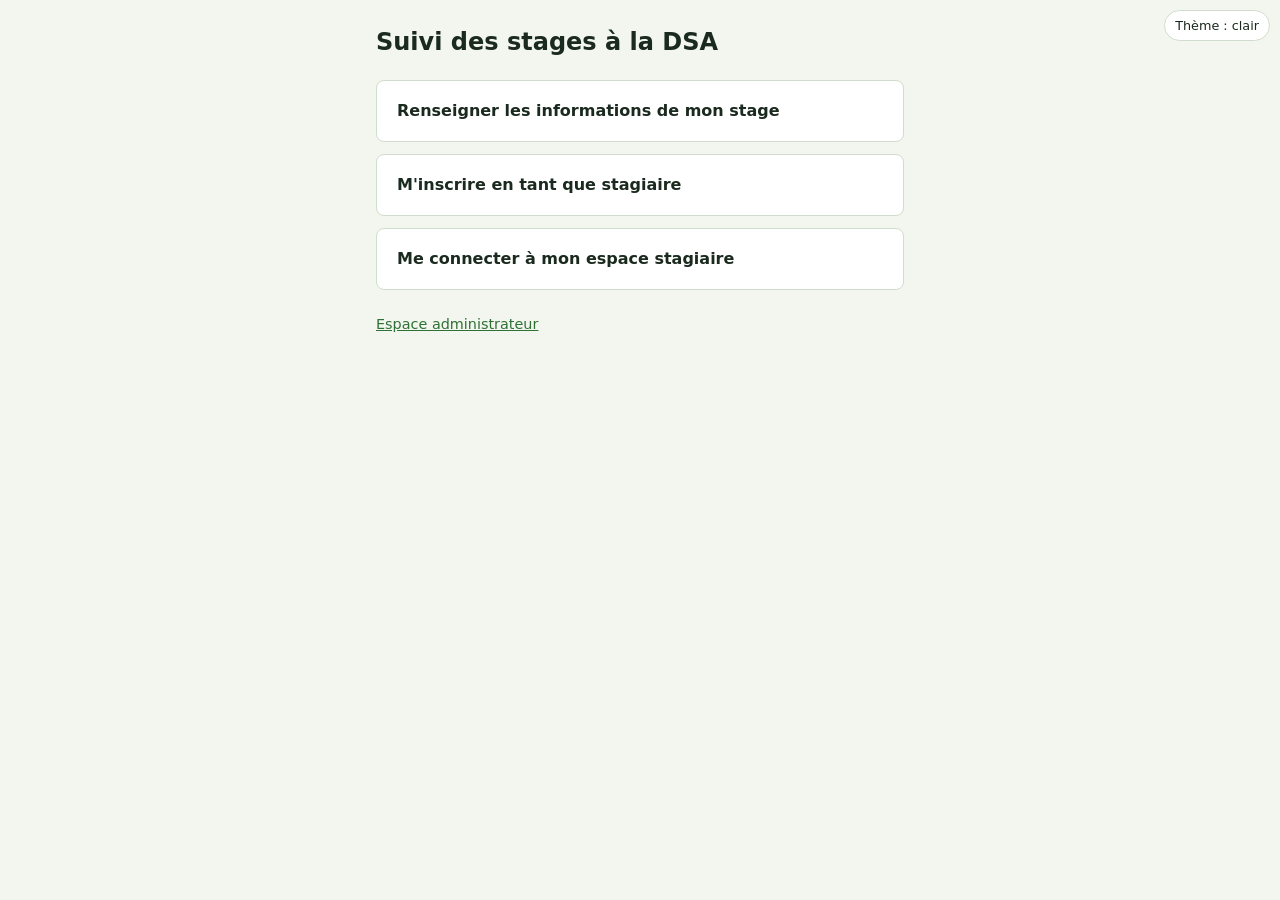
==== index.html @ b3791c1b "Update index.html" ====
<!DOCTYPE html>
<html lang="fr">
<head>
  <meta charset="utf-8">
  <meta name="viewport" content="width=device-width, initial-scale=1">
  <title>Suivi des stages à la DSA</title>
  <link rel="stylesheet" href="style.css">
  <script src="theme.js"></script>
</head>
<body>
  <main class="page narrow">
    <h1>Suivi des stages à la DSA</h1>
    <nav class="choix">
      <a href="stage.html">Renseigner les informations de mon stage
      <a href="inscription.html">M'inscrire en tant que stagiaire
      <a href="connexion.html">Me connecter à mon espace stagiaire
    </nav>
    <p class="lien"><a href="admin.html">Espace administrateur</a></p>
  </main>
</body>
</html>
---- style.css ----
:root {
  color-scheme: light;
  --fond: #f2f6ee;
  --carte: #ffffff;
  --encre: #1b2a1e;
  --discret: #5a6e5d;
  --trait: #d1ddcc;
  --accent: #2e7035;
  --accent-fonce: #22552a;
  --erreur: #a63232;
  --ok: #2e7035;
  --texte-bouton: #ffffff;
}

/* Thème sombre : choisi par l'utilisateur */
:root[data-theme="sombre"] {
  color-scheme: dark;
  --fond: #121a14;
  --carte: #1b261d;
  --encre: #e7f0e5;
  --discret: #9bb09e;
  --trait: #2f4033;
  --accent: #6fbf7a;
  --accent-fonce: #8fd29a;
  --erreur: #ee8b8b;
  --ok: #8fd29a;
  --texte-bouton: #10200f;
}

/* Thème automatique : suit les préférences de l'appareil */
@media (prefers-color-scheme: dark) {
  :root[data-theme="auto"] {
    color-scheme: dark;
    --fond: #121a14;
    --carte: #1b261d;
    --encre: #e7f0e5;
    --discret: #9bb09e;
    --trait: #2f4033;
    --accent: #6fbf7a;
    --accent-fonce: #8fd29a;
    --erreur: #ee8b8b;
    --ok: #8fd29a;
    --texte-bouton: #10200f;
  }
}

* { box-sizing: border-box; }

body {
  margin: 0;
  background: var(--fond);
  color: var(--encre);
  font-family: system-ui, -apple-system, "Segoe UI", Roboto, sans-serif;
  line-height: 1.5;
}

.page { max-width: 1100px; margin: 0 auto; padding: 24px 16px 48px; }
.page.narrow { max-width: 560px; }

h1 { font-size: 1.5rem; margin: 0 0 20px; }
h2 { font-size: 1.1rem; margin: 0 0 12px; }

.card {
  background: var(--carte);
  border: 1px solid var(--trait);
  border-radius: 8px;
  padding: 20px;
}

label { display: block; font-weight: 600; margin-bottom: 14px; }

input, select, button {
  font: inherit;
  color: inherit;
}

input {
  display: block;
  width: 100%;
  margin-top: 4px;
  padding: 9px 10px;
  background: var(--fond);
  border: 1px solid var(--trait);
  border-radius: 6px;
}

input:focus-visible, button:focus-visible, a:focus-visible {
  outline: 2px solid var(--accent);
  outline-offset: 2px;
}

.ligne { display: flex; gap: 8px; align-items: flex-end; }
.ligne label { flex: 1; margin-bottom: 14px; }
.ligne button { margin-bottom: 14px; }

button {
  padding: 9px 14px;
  background: var(--carte);
  border: 1px solid var(--trait);
  border-radius: 6px;
  cursor: pointer;
}
button:hover { border-color: var(--accent); }

button.principal {
  background: var(--accent);
  border-color: var(--accent);
  color: var(--texte-bouton);
  font-weight: 600;
}
button.principal:hover { background: var(--accent-fonce); }
button.danger { color: var(--erreur); }
button:disabled { opacity: 0.6; cursor: wait; }

.message { min-height: 1.5em; margin: 14px 0 0; font-weight: 600; }
.message.ok { color: var(--ok); }
.message.erreur { color: var(--erreur); }

.lien { margin-top: 24px; font-size: 0.9rem; }
a { color: var(--accent); }

/* Espace administrateur */
.entete { display: flex; justify-content: space-between; align-items: center; gap: 12px; flex-wrap: wrap; margin-bottom: 20px; }
.entete h1 { margin: 0; }
.outils { display: flex; gap: 10px; flex-wrap: wrap; align-items: flex-end; margin-bottom: 16px; }
.outils label { margin: 0; font-weight: 500; font-size: 0.9rem; }
.outils input { width: auto; min-width: 150px; }
.compteur { color: var(--discret); margin: 0 0 8px; }

.tableau { overflow-x: auto; border: 1px solid var(--trait); border-radius: 8px; background: var(--carte); }
table { width: 100%; border-collapse: collapse; min-width: 760px; }
th, td { text-align: left; padding: 10px 12px; border-bottom: 1px solid var(--trait); white-space: nowrap; }
th { font-size: 0.85rem; color: var(--discret); font-weight: 600; }
tr:last-child td { border-bottom: none; }
td.actions { display: flex; gap: 6px; }
td.actions button { padding: 5px 10px; font-size: 0.85rem; }
.vide { padding: 24px; text-align: center; color: var(--discret); }

dialog {
  border: 1px solid var(--trait);
  border-radius: 8px;
  background: var(--carte);
  color: var(--encre);
  width: min(460px, 92vw);
  padding: 20px;
}
dialog::backdrop { background: rgba(0, 0, 0, 0.45); }
.boutons { display: flex; gap: 8px; justify-content: flex-end; margin-top: 8px; }

[hidden] { display: none !important; }

.tableau.compact table { min-width: 0; }
.barre { display: flex; justify-content: space-between; align-items: center; gap: 12px; margin-bottom: 16px; }
.barre h1 { margin: 0; }

/* Application des stages : éléments supplémentaires */
select, textarea {
  display: block;
  width: 100%;
  margin-top: 4px;
  padding: 9px 10px;
  background: var(--fond);
  border: 1px solid var(--trait);
  border-radius: 6px;
}
textarea { resize: vertical; }
select:focus-visible, textarea:focus-visible { outline: 2px solid var(--accent); outline-offset: 2px; }

.choix { display: grid; gap: 12px; margin-top: 8px; }
.choix a {
  display: block;
  padding: 18px 20px;
  background: var(--carte);
  border: 1px solid var(--trait);
  border-radius: 8px;
  color: var(--encre);
  text-decoration: none;
  font-weight: 600;
}
.choix a span { display: block; font-weight: 400; color: var(--discret); font-size: 0.9rem; margin-top: 2px; }
.choix a:hover { border-color: var(--accent); }

.etat { font-size: 1.25rem; line-height: 1.5; font-weight: 600; padding: 24px; }
.code {
  font-size: 1.6rem; letter-spacing: 0.12em; font-weight: 700; text-align: center;
  padding: 14px; border: 1px dashed var(--accent); border-radius: 8px; margin: 12px 0;
}
.piege { position: absolute; left: -9999px; height: 0; overflow: hidden; }
td.long { white-space: normal; min-width: 240px; max-width: 360px; }
.tableau.large table { min-width: 980px; }
details { margin-top: 20px; }
summary { cursor: pointer; color: var(--accent); }

/* Sélecteur de thème */
.theme-btn {
  position: fixed;
  top: 10px;
  right: 10px;
  z-index: 10;
  padding: 5px 10px;
  font-size: 0.8rem;
  border-radius: 999px;
}
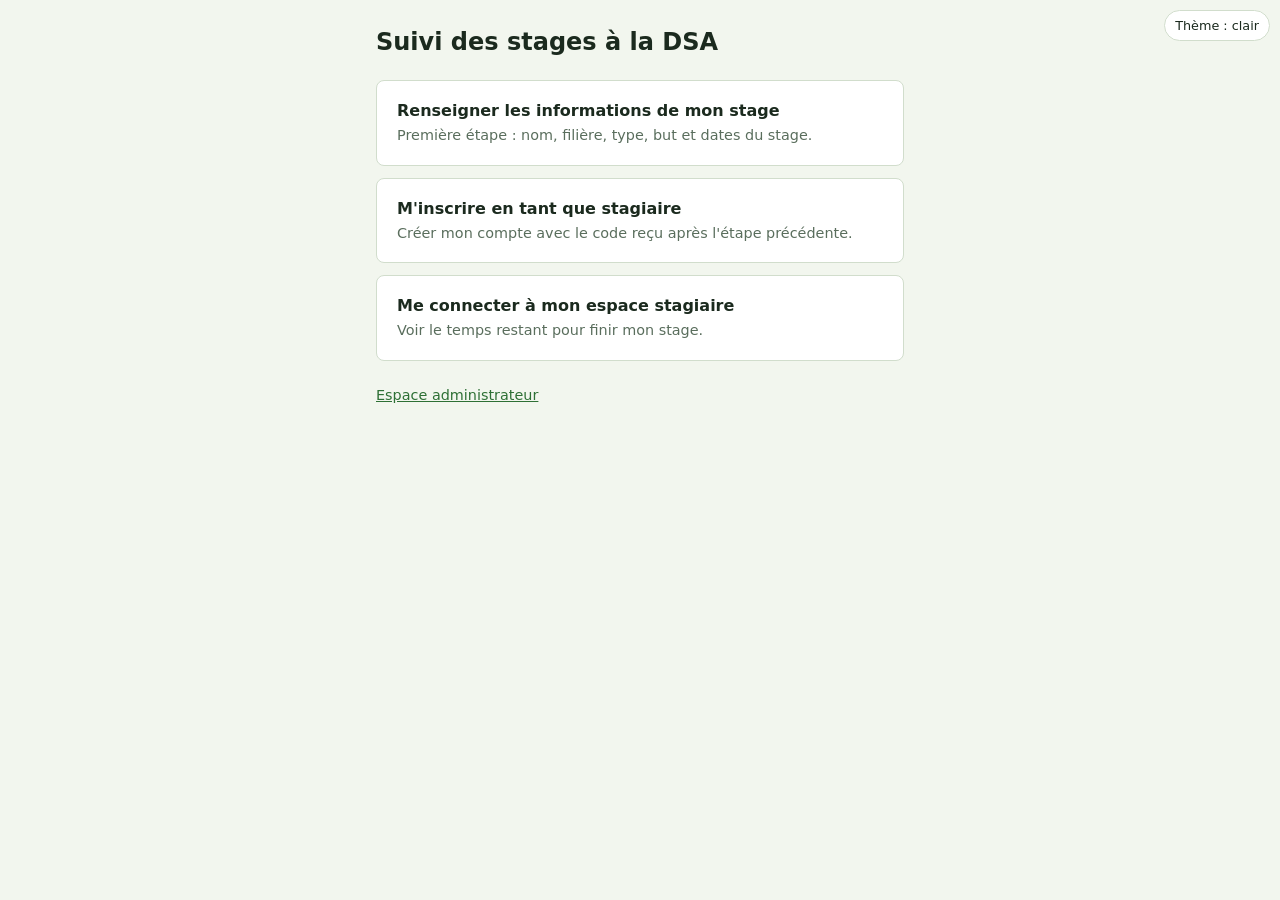
==== commit 575c62d3: "Add files via upload" ====
--- a/index.html
+++ b/index.html
@@ -12,8 +12,11 @@
     <h1>Suivi des stages à la DSA</h1>
     <nav class="choix">
       <a href="stage.html">Renseigner les informations de mon stage
+        <span>Première étape : nom, filière, type, but et dates du stage.</span></a>
       <a href="inscription.html">M'inscrire en tant que stagiaire
+        <span>Créer mon compte avec le code reçu après l'étape précédente.</span></a>
       <a href="connexion.html">Me connecter à mon espace stagiaire
+        <span>Voir le temps restant pour finir mon stage.</span></a>
     </nav>
     <p class="lien"><a href="admin.html">Espace administrateur</a></p>
   </main>
--- a/style.css
+++ b/style.css
@@ -201,3 +201,4 @@
   font-size: 0.8rem;
   border-radius: 999px;
 }
+
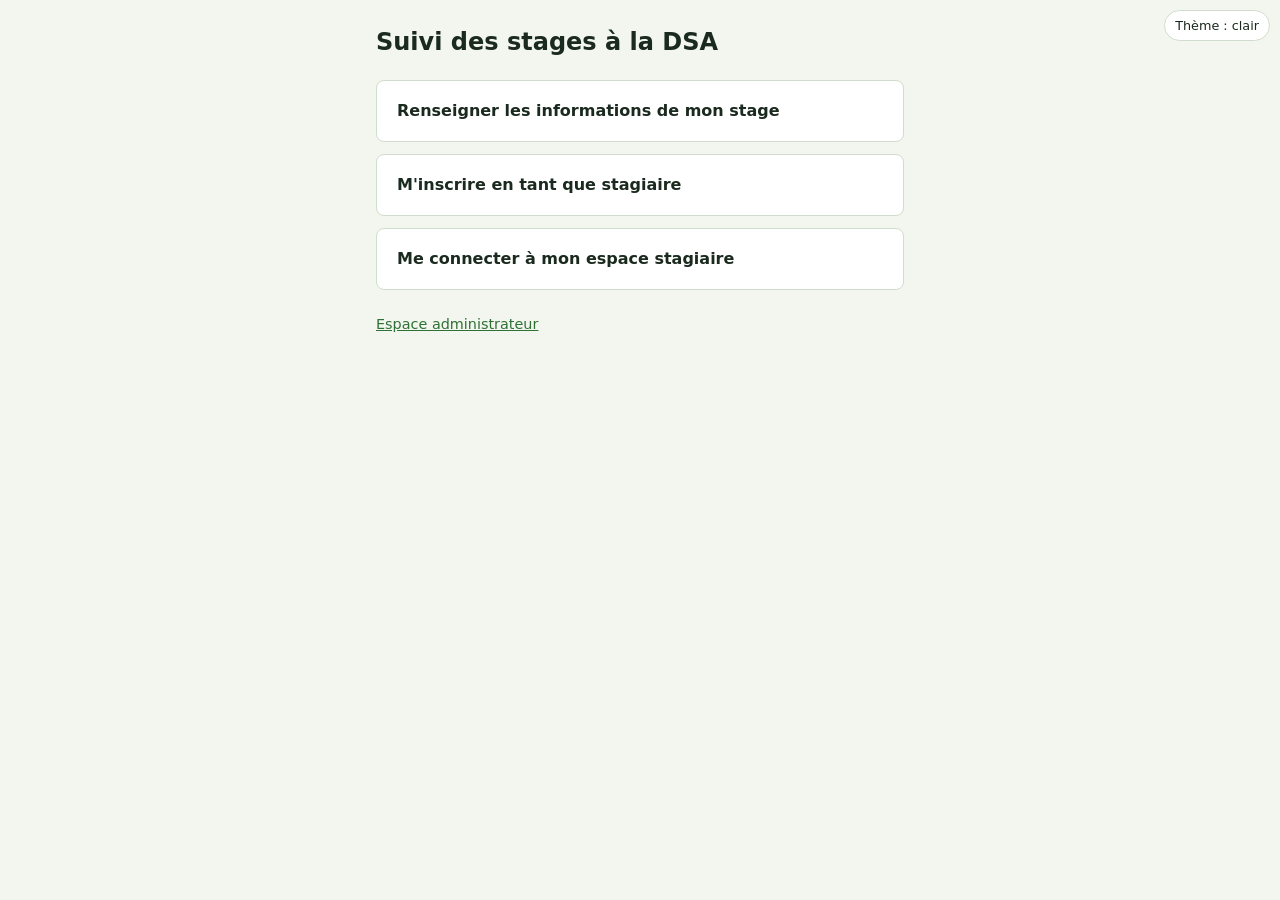
==== commit 11fbfb6f: "Update index.html" ====
--- a/index.html
+++ b/index.html
@@ -12,11 +12,8 @@
     <h1>Suivi des stages à la DSA</h1>
     <nav class="choix">
       <a href="stage.html">Renseigner les informations de mon stage
-        <span>Première étape : nom, filière, type, but et dates du stage.</span></a>
       <a href="inscription.html">M'inscrire en tant que stagiaire
-        <span>Créer mon compte avec le code reçu après l'étape précédente.</span></a>
       <a href="connexion.html">Me connecter à mon espace stagiaire
-        <span>Voir le temps restant pour finir mon stage.</span></a>
     </nav>
     <p class="lien"><a href="admin.html">Espace administrateur</a></p>
   </main>
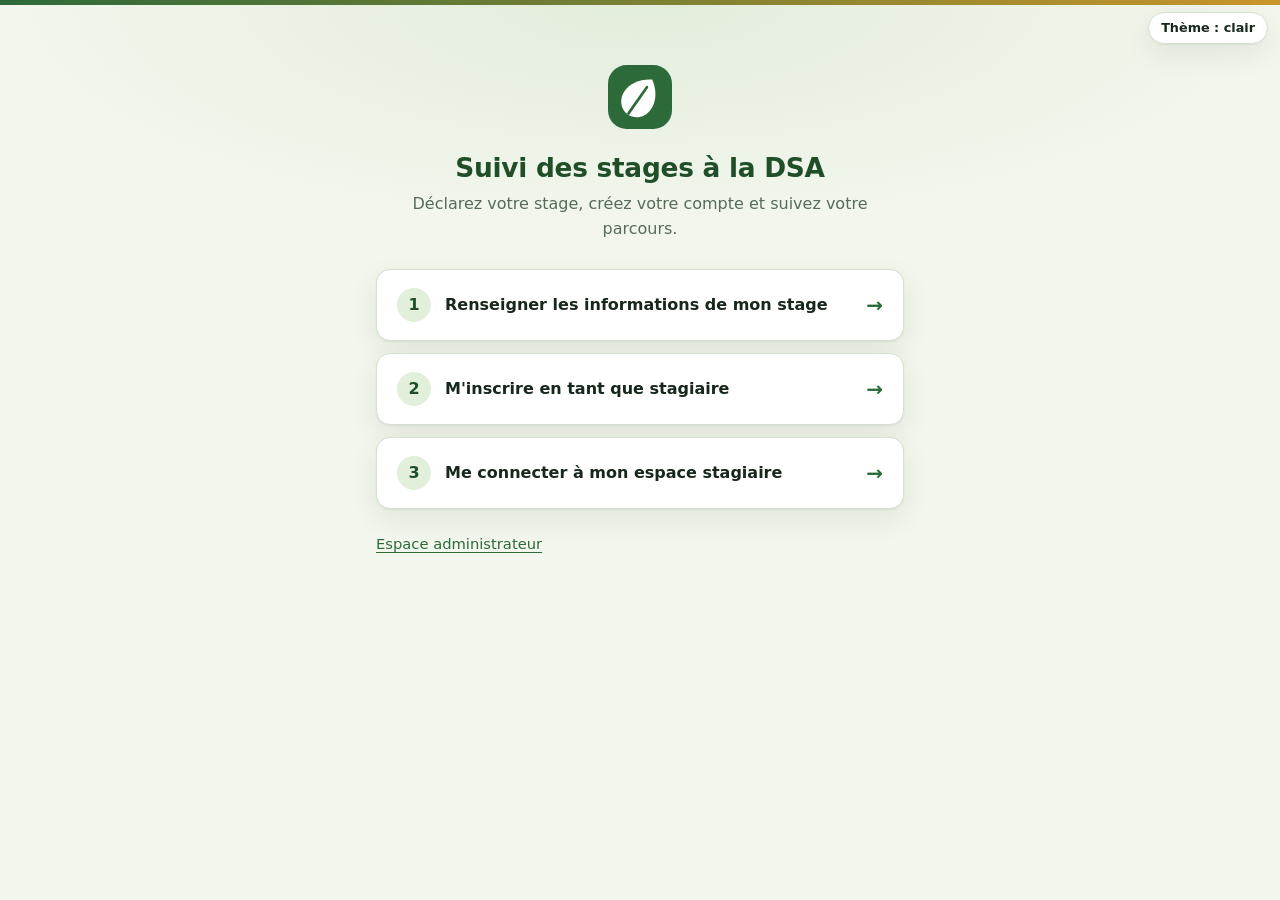
==== commit 9c679fc1: "Add files via upload" ====
--- a/index.html
+++ b/index.html
@@ -9,12 +9,24 @@
 </head>
 <body>
   <main class="page narrow">
-    <h1>Suivi des stages à la DSA</h1>
+    <header class="hero">
+      <svg class="logo" viewBox="0 0 48 48" role="img" aria-label="Feuille">
+        <rect class="fond" width="48" height="48" rx="14"></rect>
+        <g transform="rotate(35 24 24)">
+          <path class="feuille" d="M24 8c8 5 12 12 12 19s-5 13-12 13-12-6-12-13 4-14 12-19z"></path>
+          <path class="nervure" d="M24 15v24" fill="none" stroke-width="2" stroke-linecap="round"></path>
+        </g>
+      </svg>
+      <h1>Suivi des stages à la DSA</h1>
+      <p>Déclarez votre stage, créez votre compte et suivez votre parcours.</p>
+    </header>
+
     <nav class="choix">
-      <a href="stage.html">Renseigner les informations de mon stage
-      <a href="inscription.html">M'inscrire en tant que stagiaire
-      <a href="connexion.html">Me connecter à mon espace stagiaire
+      <a href="stage.html">Renseigner les informations de mon stage</a>
+      <a href="inscription.html">M'inscrire en tant que stagiaire</a>
+      <a href="connexion.html">Me connecter à mon espace stagiaire</a>
     </nav>
+
     <p class="lien"><a href="admin.html">Espace administrateur</a></p>
   </main>
 </body>
--- a/style.css
+++ b/style.css
@@ -1,204 +1,421 @@
+/* ==========================================================
+   Suivi des stages à la DSA : feuille de style
+   Palette : vert feuillage (principal) + or de blé (accent)
+   Thèmes : clair (défaut), sombre, auto (suit l'appareil)
+   ========================================================== */
+
 :root {
   color-scheme: light;
-  --fond: #f2f6ee;
+  --fond: #f2f6ed;
+  --fond-2: #e3eddb;
   --carte: #ffffff;
-  --encre: #1b2a1e;
-  --discret: #5a6e5d;
-  --trait: #d1ddcc;
-  --accent: #2e7035;
-  --accent-fonce: #22552a;
+  --encre: #17271b;
+  --discret: #566b59;
+  --trait: #d4e1cc;
+  --accent: #2d6a3a;
+  --accent-fonce: #1f4e29;
+  --accent-clair: #e2efdb;
+  --or: #c9962b;
+  --or-clair: #fbf1d4;
+  --or-texte: #6f4d0c;
   --erreur: #a63232;
-  --ok: #2e7035;
+  --erreur-clair: #fbe8e6;
+  --ok: #2d6a3a;
   --texte-bouton: #ffffff;
+  --ombre: 0 1px 2px rgba(23, 39, 27, 0.06), 0 10px 28px rgba(23, 39, 27, 0.08);
 }
 
 /* Thème sombre : choisi par l'utilisateur */
 :root[data-theme="sombre"] {
   color-scheme: dark;
-  --fond: #121a14;
-  --carte: #1b261d;
-  --encre: #e7f0e5;
-  --discret: #9bb09e;
-  --trait: #2f4033;
+  --fond: #0f1812;
+  --fond-2: #16251b;
+  --carte: #18241c;
+  --encre: #e8f1e4;
+  --discret: #9db3a0;
+  --trait: #2a3d2f;
   --accent: #6fbf7a;
-  --accent-fonce: #8fd29a;
+  --accent-fonce: #93d49c;
+  --accent-clair: #1f3524;
+  --or: #e0b44a;
+  --or-clair: #3a3016;
+  --or-texte: #f0cd7a;
   --erreur: #ee8b8b;
+  --erreur-clair: #3a1f1f;
   --ok: #8fd29a;
-  --texte-bouton: #10200f;
+  --texte-bouton: #0e1f12;
+  --ombre: 0 1px 2px rgba(0, 0, 0, 0.3), 0 10px 28px rgba(0, 0, 0, 0.35);
 }
 
 /* Thème automatique : suit les préférences de l'appareil */
 @media (prefers-color-scheme: dark) {
   :root[data-theme="auto"] {
     color-scheme: dark;
-    --fond: #121a14;
-    --carte: #1b261d;
-    --encre: #e7f0e5;
-    --discret: #9bb09e;
-    --trait: #2f4033;
+    --fond: #0f1812;
+    --fond-2: #16251b;
+    --carte: #18241c;
+    --encre: #e8f1e4;
+    --discret: #9db3a0;
+    --trait: #2a3d2f;
     --accent: #6fbf7a;
-    --accent-fonce: #8fd29a;
+    --accent-fonce: #93d49c;
+    --accent-clair: #1f3524;
+    --or: #e0b44a;
+    --or-clair: #3a3016;
+    --or-texte: #f0cd7a;
     --erreur: #ee8b8b;
+    --erreur-clair: #3a1f1f;
     --ok: #8fd29a;
-    --texte-bouton: #10200f;
+    --texte-bouton: #0e1f12;
+    --ombre: 0 1px 2px rgba(0, 0, 0, 0.3), 0 10px 28px rgba(0, 0, 0, 0.35);
   }
 }
 
+/* ---------- Base ---------- */
 * { box-sizing: border-box; }
 
 body {
   margin: 0;
-  background: var(--fond);
+  background: radial-gradient(900px 320px at 50% 0, var(--fond-2), transparent 70%) no-repeat, var(--fond);
   color: var(--encre);
   font-family: system-ui, -apple-system, "Segoe UI", Roboto, sans-serif;
-  line-height: 1.5;
-}
-
-.page { max-width: 1100px; margin: 0 auto; padding: 24px 16px 48px; }
+  line-height: 1.55;
+}
+
+/* Liseré vert et or en haut de chaque page */
+body::before {
+  content: "";
+  display: block;
+  height: 5px;
+  background: linear-gradient(90deg, var(--accent), var(--or));
+}
+
+.page { max-width: 1100px; margin: 0 auto; padding: 56px 16px 56px; }
 .page.narrow { max-width: 560px; }
 
-h1 { font-size: 1.5rem; margin: 0 0 20px; }
-h2 { font-size: 1.1rem; margin: 0 0 12px; }
-
+h1 { font-size: 1.65rem; line-height: 1.25; letter-spacing: -0.01em; margin: 0 0 22px; color: var(--accent-fonce); }
+h2 { font-size: 1.1rem; margin: 0 0 14px; }
+
+a { color: var(--accent); text-underline-offset: 3px; }
+a:hover { color: var(--accent-fonce); }
+
+.lien { margin-top: 24px; font-size: 0.92rem; color: var(--discret); }
+
+/* ---------- Cartes ---------- */
 .card {
   background: var(--carte);
   border: 1px solid var(--trait);
-  border-radius: 8px;
-  padding: 20px;
-}
-
-label { display: block; font-weight: 600; margin-bottom: 14px; }
-
-input, select, button {
-  font: inherit;
-  color: inherit;
-}
-
-input {
+  border-radius: 16px;
+  padding: 22px;
+  box-shadow: var(--ombre);
+}
+
+/* ---------- Formulaires ---------- */
+label { display: block; font-weight: 600; font-size: 0.93rem; margin-bottom: 16px; }
+
+input, select, textarea, button { font: inherit; color: inherit; }
+
+input, select, textarea {
   display: block;
   width: 100%;
-  margin-top: 4px;
-  padding: 9px 10px;
+  margin-top: 6px;
+  padding: 11px 12px;
   background: var(--fond);
   border: 1px solid var(--trait);
-  border-radius: 6px;
-}
-
-input:focus-visible, button:focus-visible, a:focus-visible {
+  border-radius: 10px;
+  transition: border-color 0.15s, box-shadow 0.15s;
+}
+textarea { resize: vertical; }
+
+input:hover, select:hover, textarea:hover { border-color: var(--accent); }
+input:focus, select:focus, textarea:focus {
+  outline: none;
+  border-color: var(--accent);
+  box-shadow: 0 0 0 3px var(--accent-clair);
+}
+button:focus-visible, a:focus-visible, summary:focus-visible {
   outline: 2px solid var(--accent);
   outline-offset: 2px;
 }
 
-.ligne { display: flex; gap: 8px; align-items: flex-end; }
-.ligne label { flex: 1; margin-bottom: 14px; }
-.ligne button { margin-bottom: 14px; }
-
+.ligne { display: flex; gap: 12px; align-items: flex-end; }
+.ligne label { flex: 1; min-width: 0; margin-bottom: 16px; }
+.ligne button { margin-bottom: 16px; }
+
+/* ---------- Boutons ---------- */
 button {
-  padding: 9px 14px;
-  background: var(--carte);
-  border: 1px solid var(--trait);
-  border-radius: 6px;
+  min-height: 42px;
+  padding: 9px 18px;
+  background: var(--carte);
+  border: 1px solid var(--trait);
+  border-radius: 10px;
+  font-weight: 600;
   cursor: pointer;
-}
-button:hover { border-color: var(--accent); }
+  transition: background 0.15s, border-color 0.15s, transform 0.1s, box-shadow 0.15s;
+}
+button:hover { border-color: var(--accent); background: var(--accent-clair); }
+button:active { transform: translateY(1px); }
 
 button.principal {
   background: var(--accent);
   border-color: var(--accent);
   color: var(--texte-bouton);
-  font-weight: 600;
-}
-button.principal:hover { background: var(--accent-fonce); }
+  box-shadow: 0 2px 8px rgba(45, 106, 58, 0.25);
+}
+button.principal:hover { background: var(--accent-fonce); border-color: var(--accent-fonce); }
+
 button.danger { color: var(--erreur); }
-button:disabled { opacity: 0.6; cursor: wait; }
-
+button.danger:hover { background: var(--erreur-clair); border-color: var(--erreur); }
+
+button:disabled { opacity: 0.6; cursor: wait; transform: none; }
+
+/* Bouton d'envoi : pleine largeur, bien visible */
+form.card > button.principal[type="submit"] { width: 100%; margin-top: 4px; min-height: 46px; }
+#boutons > button { flex: 1 1 200px; }
+
+/* ---------- Messages ---------- */
 .message { min-height: 1.5em; margin: 14px 0 0; font-weight: 600; }
 .message.ok { color: var(--ok); }
 .message.erreur { color: var(--erreur); }
 
-.lien { margin-top: 24px; font-size: 0.9rem; }
-a { color: var(--accent); }
-
-/* Espace administrateur */
-.entete { display: flex; justify-content: space-between; align-items: center; gap: 12px; flex-wrap: wrap; margin-bottom: 20px; }
-.entete h1 { margin: 0; }
-.outils { display: flex; gap: 10px; flex-wrap: wrap; align-items: flex-end; margin-bottom: 16px; }
-.outils label { margin: 0; font-weight: 500; font-size: 0.9rem; }
-.outils input { width: auto; min-width: 150px; }
 .compteur { color: var(--discret); margin: 0 0 8px; }
 
-.tableau { overflow-x: auto; border: 1px solid var(--trait); border-radius: 8px; background: var(--carte); }
-table { width: 100%; border-collapse: collapse; min-width: 760px; }
-th, td { text-align: left; padding: 10px 12px; border-bottom: 1px solid var(--trait); white-space: nowrap; }
-th { font-size: 0.85rem; color: var(--discret); font-weight: 600; }
-tr:last-child td { border-bottom: none; }
-td.actions { display: flex; gap: 6px; }
-td.actions button { padding: 5px 10px; font-size: 0.85rem; }
-.vide { padding: 24px; text-align: center; color: var(--discret); }
-
-dialog {
-  border: 1px solid var(--trait);
-  border-radius: 8px;
-  background: var(--carte);
-  color: var(--encre);
-  width: min(460px, 92vw);
-  padding: 20px;
-}
-dialog::backdrop { background: rgba(0, 0, 0, 0.45); }
-.boutons { display: flex; gap: 8px; justify-content: flex-end; margin-top: 8px; }
-
-[hidden] { display: none !important; }
-
-.tableau.compact table { min-width: 0; }
-.barre { display: flex; justify-content: space-between; align-items: center; gap: 12px; margin-bottom: 16px; }
-.barre h1 { margin: 0; }
-
-/* Application des stages : éléments supplémentaires */
-select, textarea {
-  display: block;
-  width: 100%;
-  margin-top: 4px;
-  padding: 9px 10px;
+.note-alerte {
+  margin: 16px 0 0;
+  padding: 11px 14px;
+  background: var(--or-clair);
+  color: var(--or-texte);
+  border-left: 4px solid var(--or);
+  border-radius: 0 10px 10px 0;
+  font-weight: 600;
+}
+
+.note {
+  margin-top: 10px;
+  padding: 8px 12px;
   background: var(--fond);
-  border: 1px solid var(--trait);
-  border-radius: 6px;
-}
-textarea { resize: vertical; }
-select:focus-visible, textarea:focus-visible { outline: 2px solid var(--accent); outline-offset: 2px; }
-
-.choix { display: grid; gap: 12px; margin-top: 8px; }
+  color: var(--discret);
+  border-left: 3px solid var(--or);
+  border-radius: 0 8px 8px 0;
+  font-size: 0.92rem;
+}
+
+/* ---------- En-têtes de page ---------- */
+.entete, .barre {
+  display: flex;
+  justify-content: space-between;
+  align-items: center;
+  gap: 12px;
+  flex-wrap: wrap;
+  padding-bottom: 14px;
+  margin-bottom: 22px;
+  border-bottom: 1px solid var(--trait);
+}
+.entete h1, .barre h1 { margin: 0; }
+
+/* ---------- Accueil ---------- */
+.hero { text-align: center; margin: 4px 0 28px; }
+.hero h1 { margin-bottom: 8px; }
+.hero p { margin: 0; color: var(--discret); }
+.logo { width: 64px; height: 64px; margin-bottom: 14px; }
+.logo .fond { fill: var(--accent); }
+.logo .feuille { fill: var(--texte-bouton); }
+.logo .nervure { stroke: var(--accent); }
+
+.choix { display: grid; gap: 12px; counter-reset: etape; }
 .choix a {
-  display: block;
+  counter-increment: etape;
+  display: flex;
+  align-items: center;
+  gap: 14px;
   padding: 18px 20px;
   background: var(--carte);
   border: 1px solid var(--trait);
-  border-radius: 8px;
+  border-radius: 14px;
+  box-shadow: var(--ombre);
   color: var(--encre);
   text-decoration: none;
   font-weight: 600;
-}
+  transition: transform 0.12s, border-color 0.15s;
+}
+.choix a::before {
+  content: counter(etape);
+  flex: none;
+  display: grid;
+  place-items: center;
+  width: 34px;
+  height: 34px;
+  border-radius: 50%;
+  background: var(--accent-clair);
+  color: var(--accent-fonce);
+  font-weight: 700;
+}
+.choix a::after {
+  content: "\2192";
+  margin-left: auto;
+  color: var(--accent);
+  font-size: 1.25rem;
+  transition: transform 0.15s;
+}
+.choix a:hover { transform: translateY(-2px); border-color: var(--accent); }
+.choix a:hover::after { transform: translateX(4px); }
 .choix a span { display: block; font-weight: 400; color: var(--discret); font-size: 0.9rem; margin-top: 2px; }
-.choix a:hover { border-color: var(--accent); }
-
-.etat { font-size: 1.25rem; line-height: 1.5; font-weight: 600; padding: 24px; }
+
+/* ---------- Espace stagiaire ---------- */
+.carte-etat { border-left: 6px solid var(--or); }
+.etat { font-size: 1.25rem; line-height: 1.5; font-weight: 600; margin: 0; padding: 4px 2px; }
+
+.actions-espace {
+  display: grid;
+  grid-template-columns: repeat(auto-fit, minmax(170px, 1fr));
+  gap: 12px;
+  margin-top: 16px;
+}
+.actions-espace button { min-height: 54px; }
+
 .code {
-  font-size: 1.6rem; letter-spacing: 0.12em; font-weight: 700; text-align: center;
-  padding: 14px; border: 1px dashed var(--accent); border-radius: 8px; margin: 12px 0;
-}
-.piege { position: absolute; left: -9999px; height: 0; overflow: hidden; }
+  font-size: 1.6rem;
+  letter-spacing: 0.12em;
+  font-weight: 700;
+  text-align: center;
+  padding: 16px;
+  background: var(--or-clair);
+  color: var(--or-texte);
+  border: 2px dashed var(--or);
+  border-radius: 12px;
+  margin: 14px 0;
+}
+
+details { margin-top: 22px; }
+summary { cursor: pointer; color: var(--accent); font-weight: 600; }
+
+/* ---------- Mouvements (cartes) ---------- */
+.liste-cartes { display: grid; gap: 12px; }
+.mouv-tete { display: flex; justify-content: space-between; align-items: center; gap: 10px; flex-wrap: wrap; margin-bottom: 4px; }
+.mouv-periode { color: var(--discret); font-size: 0.92rem; }
+.mouv-motif { margin: 10px 0 0; }
+.mouv-detail { color: var(--discret); font-size: 0.92rem; margin-top: 4px; }
+.mouv-etats { display: flex; gap: 6px; flex-wrap: wrap; margin-top: 12px; }
+.mouv-actions { display: flex; gap: 8px; flex-wrap: wrap; margin-top: 14px; }
+
+/* ---------- Pastilles de statut ---------- */
+.pastille {
+  display: inline-block;
+  padding: 3px 11px;
+  border-radius: 999px;
+  font-size: 0.78rem;
+  font-weight: 700;
+  line-height: 1.5;
+  white-space: nowrap;
+}
+.pastille.attente { background: var(--or-clair); color: var(--or-texte); }
+.pastille.ok { background: var(--accent-clair); color: var(--accent-fonce); }
+.pastille.ko { background: var(--erreur-clair); color: var(--erreur); }
+.pastille.neutre { background: var(--trait); color: var(--encre); }
+.pastilles { display: flex; flex-direction: column; align-items: flex-start; gap: 4px; }
+
+/* ---------- Espace administrateur ---------- */
+.outils {
+  display: flex;
+  gap: 12px;
+  flex-wrap: wrap;
+  align-items: flex-end;
+  margin-bottom: 18px;
+  padding: 14px 16px;
+  background: var(--carte);
+  border: 1px solid var(--trait);
+  border-radius: 14px;
+  box-shadow: var(--ombre);
+}
+.outils label { margin: 0; font-weight: 600; font-size: 0.85rem; color: var(--discret); }
+.outils input, .outils select { width: auto; min-width: 150px; }
+.outils .principal { margin-left: auto; }
+
+.tableau {
+  overflow-x: auto;
+  border: 1px solid var(--trait);
+  border-radius: 14px;
+  background: var(--carte);
+  box-shadow: var(--ombre);
+}
+table { width: 100%; border-collapse: collapse; min-width: 760px; }
+th, td { text-align: left; padding: 12px 14px; border-bottom: 1px solid var(--trait); white-space: nowrap; vertical-align: top; }
+th {
+  background: var(--accent-clair);
+  color: var(--accent-fonce);
+  font-size: 0.76rem;
+  font-weight: 700;
+  text-transform: uppercase;
+  letter-spacing: 0.04em;
+  vertical-align: middle;
+}
+tbody tr:hover td { background: var(--fond); }
+tr:last-child td { border-bottom: none; }
+td.actions { display: flex; gap: 6px; align-items: center; }
+td.actions button { min-height: 0; padding: 6px 12px; font-size: 0.85rem; }
 td.long { white-space: normal; min-width: 240px; max-width: 360px; }
 .tableau.large table { min-width: 980px; }
-details { margin-top: 20px; }
-summary { cursor: pointer; color: var(--accent); }
-
-/* Sélecteur de thème */
+.tableau.compact table { min-width: 0; }
+.vide { padding: 28px; text-align: center; color: var(--discret); }
+
+/* ---------- Fenêtres de dialogue ---------- */
+dialog {
+  border: 1px solid var(--trait);
+  border-radius: 16px;
+  background: var(--carte);
+  color: var(--encre);
+  width: min(460px, 92vw);
+  padding: 22px;
+  box-shadow: 0 20px 60px rgba(0, 0, 0, 0.3);
+}
+dialog::backdrop { background: rgba(10, 20, 12, 0.55); }
+.boutons { display: flex; gap: 8px; justify-content: flex-end; flex-wrap: wrap; margin-top: 10px; }
+
+.piege { position: absolute; left: -9999px; height: 0; overflow: hidden; }
+
+[hidden] { display: none !important; }
+
+/* ---------- Sélecteur de thème ---------- */
 .theme-btn {
   position: fixed;
-  top: 10px;
-  right: 10px;
+  top: 12px;
+  right: 12px;
   z-index: 10;
-  padding: 5px 10px;
+  min-height: 0;
+  padding: 5px 12px;
   font-size: 0.8rem;
   border-radius: 999px;
-}
-
+  box-shadow: var(--ombre);
+}
+
+/* ---------- Bilan hebdomadaire ---------- */
+.nav-semaine {
+  display: flex;
+  align-items: center;
+  gap: 10px;
+  margin-bottom: 14px;
+  padding: 8px;
+  background: var(--carte);
+  border: 1px solid var(--trait);
+  border-radius: 14px;
+  box-shadow: var(--ombre);
+}
+.nav-semaine strong { flex: 1; text-align: center; font-size: 0.98rem; }
+.nav-semaine button { min-height: 40px; min-width: 46px; padding: 6px 12px; font-size: 1.1rem; }
+
+.statut-ligne { display: flex; align-items: center; gap: 10px; margin: 0 0 18px; color: var(--discret); font-weight: 600; }
+.note.a-corriger { border-left-color: var(--erreur); background: var(--erreur-clair); color: var(--erreur); }
+
+.hist { display: grid; gap: 8px; }
+.hist-item { display: flex; justify-content: space-between; align-items: center; gap: 12px; width: 100%; text-align: left; padding: 12px 16px; }
+.hist-item.actif { border-color: var(--accent); background: var(--accent-clair); }
+
+input:disabled, textarea:disabled, select:disabled { opacity: 0.75; cursor: not-allowed; }
+
+/* ---------- Petits écrans ---------- */
+@media (max-width: 480px) {
+  .page { padding-left: 12px; padding-right: 12px; }
+  .card { padding: 18px; }
+  h1 { font-size: 1.4rem; }
+  .outils .principal { margin-left: 0; }
+}
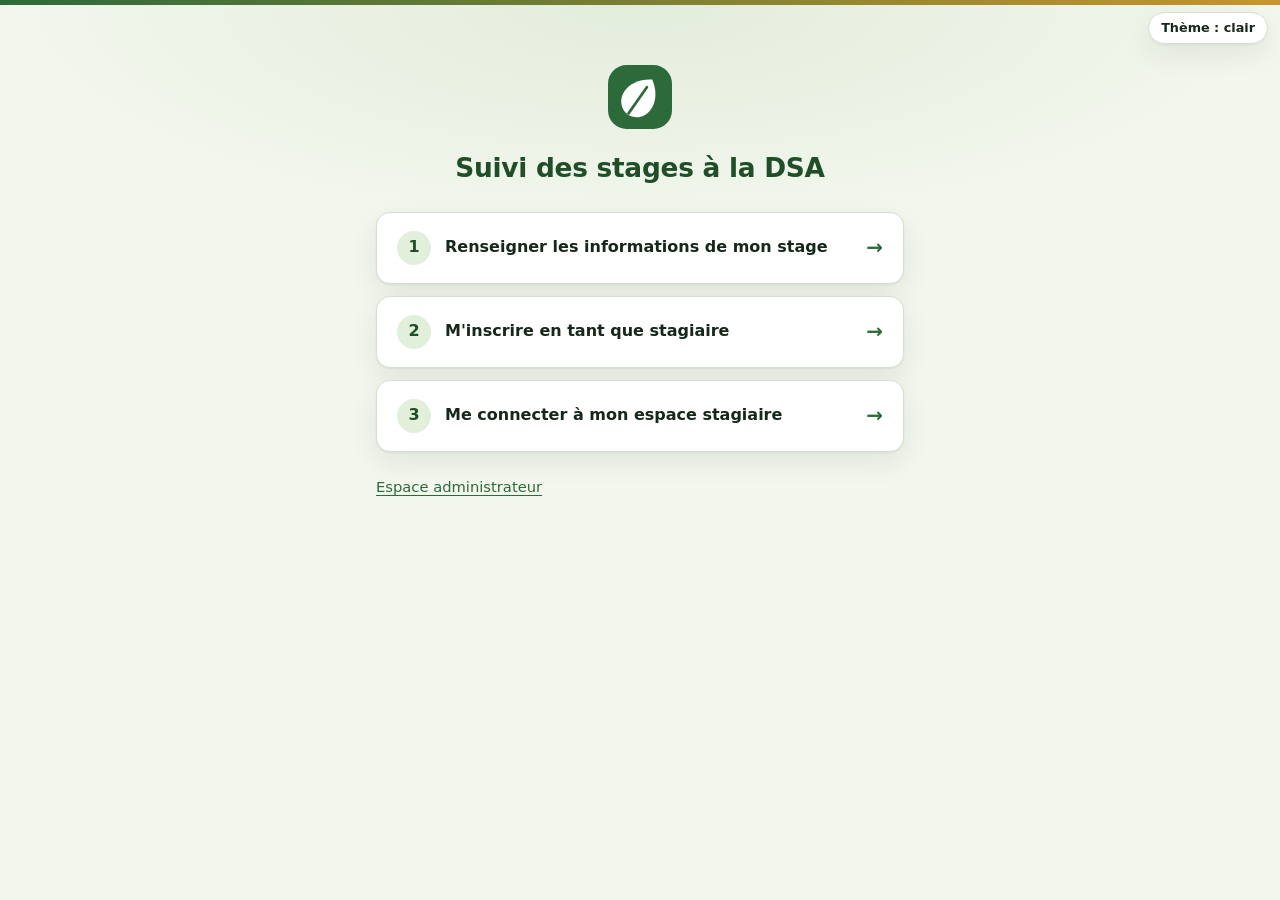
==== commit 3aa77fbd: "Remove introductory paragraph from index.html Removed introductory paragraph from the header." ====
--- a/index.html
+++ b/index.html
@@ -18,7 +18,6 @@
         </g>
       </svg>
       <h1>Suivi des stages à la DSA</h1>
-      <p>Déclarez votre stage, créez votre compte et suivez votre parcours.</p>
     </header>
 
     <nav class="choix">
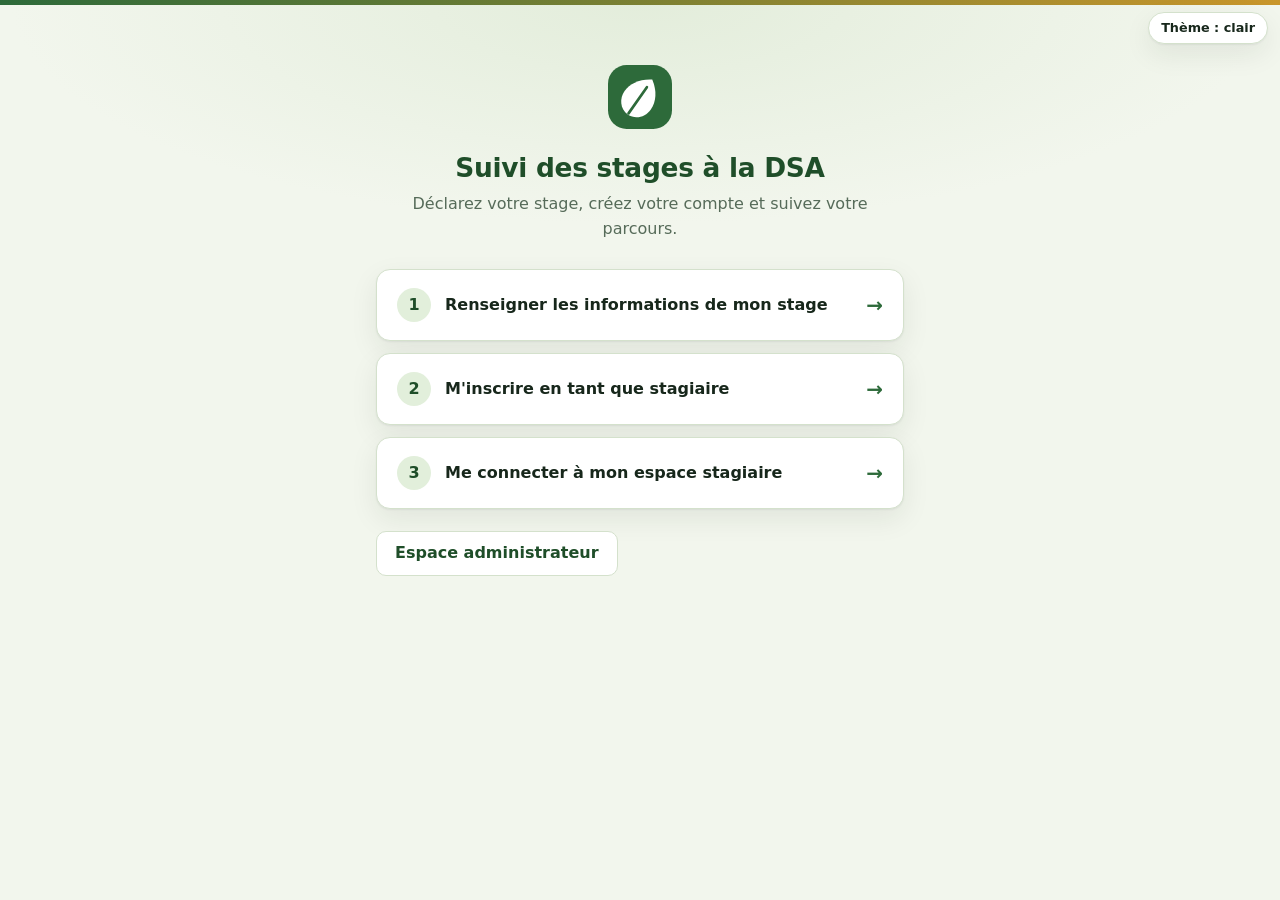
==== commit f8027a74: "Add files via upload" ====
--- a/index.html
+++ b/index.html
@@ -18,6 +18,7 @@
         </g>
       </svg>
       <h1>Suivi des stages à la DSA</h1>
+      <p>Déclarez votre stage, créez votre compte et suivez votre parcours.</p>
     </header>
 
     <nav class="choix">
@@ -26,7 +27,7 @@
       <a href="connexion.html">Me connecter à mon espace stagiaire</a>
     </nav>
 
-    <p class="lien"><a href="admin.html">Espace administrateur</a></p>
+    <div class="liens-bas"><a class="btn-lien" href="admin.html">Espace administrateur</a></div>
   </main>
 </body>
 </html>
--- a/style.css
+++ b/style.css
@@ -287,7 +287,6 @@
 }
 
 details { margin-top: 22px; }
-summary { cursor: pointer; color: var(--accent); font-weight: 600; }
 
 /* ---------- Mouvements (cartes) ---------- */
 .liste-cartes { display: grid; gap: 12px; }
@@ -388,6 +387,17 @@
   box-shadow: var(--ombre);
 }
 
+/* ---------- Période de stage ---------- */
+.info-stage {
+  margin: 0 0 16px;
+  padding: 10px 14px;
+  background: var(--accent-clair);
+  color: var(--accent-fonce);
+  border-radius: 10px;
+  font-weight: 600;
+  font-size: 0.95rem;
+}
+
 /* ---------- Bilan hebdomadaire ---------- */
 .nav-semaine {
   display: flex;
@@ -406,11 +416,53 @@
 .statut-ligne { display: flex; align-items: center; gap: 10px; margin: 0 0 18px; color: var(--discret); font-weight: 600; }
 .note.a-corriger { border-left-color: var(--erreur); background: var(--erreur-clair); color: var(--erreur); }
 
-.hist { display: grid; gap: 8px; }
+.hist { display: grid; gap: 8px; max-height: 380px; overflow-y: auto; padding: 2px 4px 2px 2px; }
 .hist-item { display: flex; justify-content: space-between; align-items: center; gap: 12px; width: 100%; text-align: left; padding: 12px 16px; }
 .hist-item.actif { border-color: var(--accent); background: var(--accent-clair); }
 
 input:disabled, textarea:disabled, select:disabled { opacity: 0.75; cursor: not-allowed; }
+
+/* ---------- Liens en forme de boutons ---------- */
+.btn-lien, .barre > a, .entete a, summary {
+  display: inline-flex;
+  align-items: center;
+  justify-content: center;
+  gap: 8px;
+  min-height: 42px;
+  padding: 9px 18px;
+  background: var(--carte);
+  color: var(--accent-fonce);
+  border: 1px solid var(--trait);
+  border-radius: 10px;
+  font-weight: 600;
+  text-decoration: none;
+  cursor: pointer;
+  transition: background 0.15s, border-color 0.15s, transform 0.1s;
+}
+.btn-lien:hover, .barre > a:hover, .entete a:hover, summary:hover {
+  background: var(--accent-clair);
+  border-color: var(--accent);
+  color: var(--accent-fonce);
+}
+.btn-lien:active, .barre > a:active, .entete a:active { transform: translateY(1px); }
+
+/* Flèche de retour */
+.btn-lien.retour::before, .barre > a::before { content: "\2190"; font-size: 1.1em; }
+
+/* Liens des en-têtes de l'administration */
+.entete > div { display: flex; gap: 10px; flex-wrap: wrap; align-items: center; }
+.entete a { margin-right: 0 !important; }
+
+/* Liens placés sous un formulaire */
+.liens-bas { display: flex; flex-wrap: wrap; align-items: center; gap: 10px; margin-top: 22px; }
+.liens-bas + .liens-bas { margin-top: 14px; }
+.lien-texte { flex: 1 0 100%; margin: 0; color: var(--discret); font-size: 0.92rem; }
+
+/* Volet « J'ai un code de rattachement » */
+summary { list-style: none; }
+summary::-webkit-details-marker { display: none; }
+summary::after { content: "\25BE"; transition: transform 0.15s; }
+details[open] > summary::after { transform: rotate(180deg); }
 
 /* ---------- Petits écrans ---------- */
 @media (max-width: 480px) {
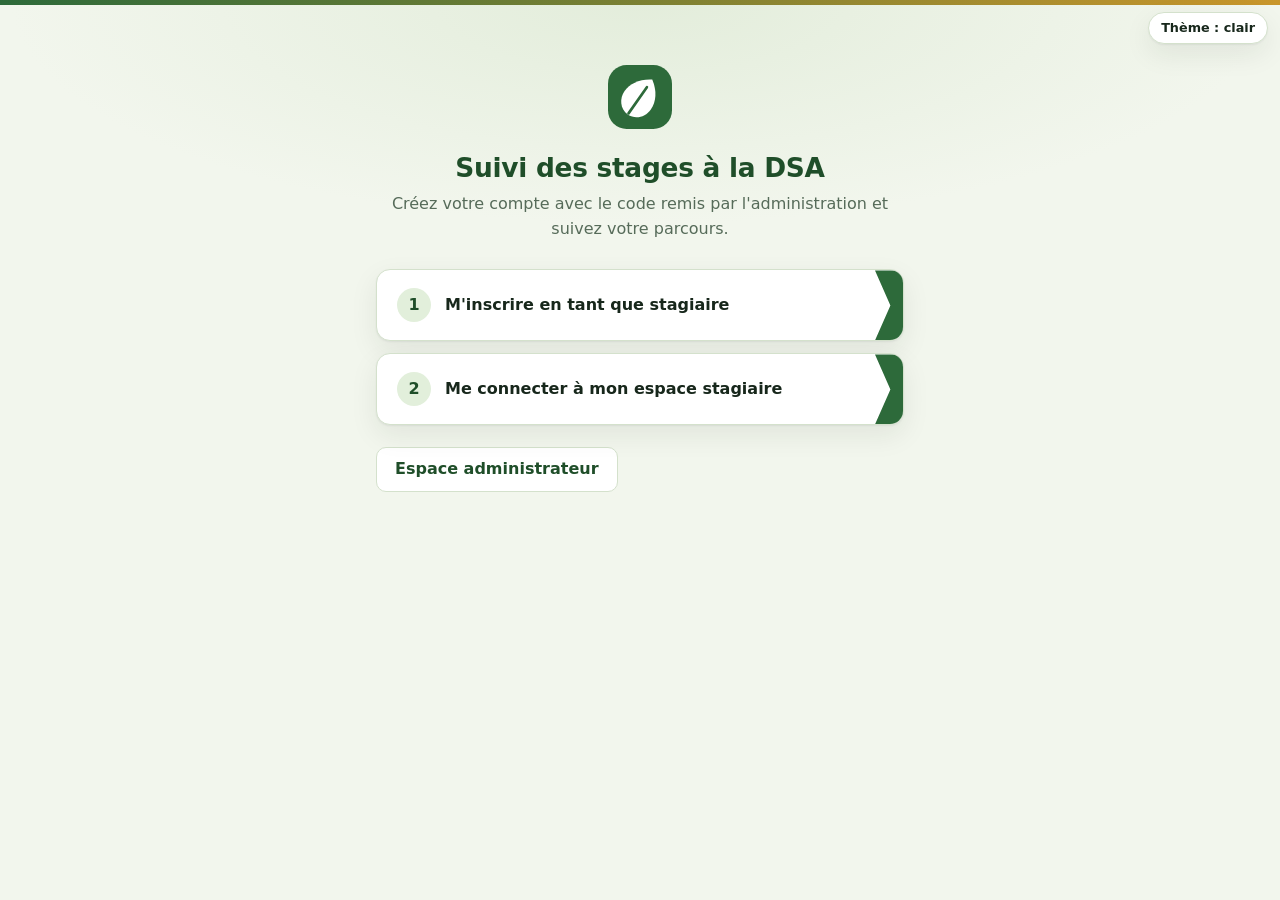
==== commit 34f667fd: "Add files via upload" ====
--- a/index.html
+++ b/index.html
@@ -18,11 +18,10 @@
         </g>
       </svg>
       <h1>Suivi des stages à la DSA</h1>
-      <p>Déclarez votre stage, créez votre compte et suivez votre parcours.</p>
+      <p>Créez votre compte avec le code remis par l'administration et suivez votre parcours.</p>
     </header>
 
     <nav class="choix">
-      <a href="stage.html">Renseigner les informations de mon stage</a>
       <a href="inscription.html">M'inscrire en tant que stagiaire</a>
       <a href="connexion.html">Me connecter à mon espace stagiaire</a>
     </nav>
--- a/style.css
+++ b/style.css
@@ -228,7 +228,10 @@
   display: flex;
   align-items: center;
   gap: 14px;
-  padding: 18px 20px;
+  position: relative;
+  overflow: hidden;
+  --pointe: 28px;
+  padding: 18px 58px 18px 20px;
   background: var(--carte);
   border: 1px solid var(--trait);
   border-radius: 14px;
@@ -250,15 +253,7 @@
   color: var(--accent-fonce);
   font-weight: 700;
 }
-.choix a::after {
-  content: "\2192";
-  margin-left: auto;
-  color: var(--accent);
-  font-size: 1.25rem;
-  transition: transform 0.15s;
-}
 .choix a:hover { transform: translateY(-2px); border-color: var(--accent); }
-.choix a:hover::after { transform: translateX(4px); }
 .choix a span { display: block; font-weight: 400; color: var(--discret); font-size: 0.9rem; margin-top: 2px; }
 
 /* ---------- Espace stagiaire ---------- */
@@ -410,8 +405,9 @@
   border-radius: 14px;
   box-shadow: var(--ombre);
 }
-.nav-semaine strong { flex: 1; text-align: center; font-size: 0.98rem; }
-.nav-semaine button { min-height: 40px; min-width: 46px; padding: 6px 12px; font-size: 1.1rem; }
+.nav-semaine strong { flex: 1; display: flex; flex-direction: column; align-items: center; text-align: center; font-size: 0.98rem; line-height: 1.3; }
+.nav-semaine small { font-weight: 500; color: var(--discret); font-size: 0.82rem; }
+.nav-semaine button { min-height: 40px; padding: 6px 14px; font-size: 0.9rem; }
 
 .statut-ligne { display: flex; align-items: center; gap: 10px; margin: 0 0 18px; color: var(--discret); font-weight: 600; }
 .note.a-corriger { border-left-color: var(--erreur); background: var(--erreur-clair); color: var(--erreur); }
@@ -419,6 +415,8 @@
 .hist { display: grid; gap: 8px; max-height: 380px; overflow-y: auto; padding: 2px 4px 2px 2px; }
 .hist-item { display: flex; justify-content: space-between; align-items: center; gap: 12px; width: 100%; text-align: left; padding: 12px 16px; }
 .hist-item.actif { border-color: var(--accent); background: var(--accent-clair); }
+.hist-item:disabled, .hist-item:disabled:hover { opacity: 0.55; cursor: not-allowed; background: var(--carte); border-color: var(--trait); }
+.hist-item.actif:disabled { background: var(--accent-clair); }
 
 input:disabled, textarea:disabled, select:disabled { opacity: 0.75; cursor: not-allowed; }
 
@@ -446,8 +444,36 @@
 }
 .btn-lien:active, .barre > a:active, .entete a:active { transform: translateY(1px); }
 
-/* Flèche de retour */
-.btn-lien.retour::before, .barre > a::before { content: "\2190"; font-size: 1.1em; }
+/* Coloration verte en forme de flèche au bord d'un bouton : elle indique le sens
+   (bord gauche = revenir en arrière, bord droit = avancer) et s'élargit au survol. */
+.btn-lien.retour, .barre > a, .nav-btn { position: relative; overflow: hidden; }
+.btn-lien.retour, .barre > a { padding-left: 42px; }
+
+.btn-lien.retour::before, .barre > a::before, .nav-prec::before,
+.choix a::after, .nav-suiv::after {
+  content: "";
+  position: absolute;
+  top: 0;
+  bottom: 0;
+  width: var(--pointe, 26px);
+  background: var(--accent);
+  transition: width 0.18s ease, background 0.15s;
+}
+.choix a::after, .nav-suiv::after {
+  right: 0;
+  clip-path: polygon(0 0, 100% 0, 100% 100%, 0 100%, 55% 50%);
+}
+.btn-lien.retour::before, .barre > a::before, .nav-prec::before {
+  left: 0;
+  clip-path: polygon(100% 0, 0 0, 0 100%, 100% 100%, 45% 50%);
+}
+.btn-lien.retour:hover::before, .barre > a:hover::before, .nav-prec:hover:not(:disabled)::before,
+.choix a:hover::after, .nav-suiv:hover:not(:disabled)::after { width: calc(var(--pointe, 26px) + 8px); }
+
+.nav-btn.nav-prec { padding-left: 40px; }
+.nav-btn.nav-suiv { padding-right: 40px; }
+.nav-btn:disabled, .nav-btn:disabled:hover { cursor: not-allowed; border-color: var(--trait); background: var(--carte); }
+.nav-prec:disabled::before, .nav-suiv:disabled::after { background: var(--trait); }
 
 /* Liens des en-têtes de l'administration */
 .entete > div { display: flex; gap: 10px; flex-wrap: wrap; align-items: center; }
@@ -470,4 +496,60 @@
   .card { padding: 18px; }
   h1 { font-size: 1.4rem; }
   .outils .principal { margin-left: 0; }
-}
+  .nav-semaine { flex-wrap: wrap; }
+  .nav-semaine strong { order: -1; flex: 1 0 100%; padding: 4px 0; }
+  .nav-semaine .nav-btn { flex: 1; }
+}
+
+/* ---------- Liste déroulante à cases à cocher (activités réalisées) ---------- */
+.puce.ancienne { background: var(--or-clair); color: var(--or-texte); }
+.champ { margin-bottom: 16px; }
+.etiquette { display: block; font-weight: 600; font-size: 0.93rem; margin-bottom: 6px; }
+
+.multi { margin-top: 0; }
+.multi > summary { width: 100%; justify-content: space-between; text-align: left; font-weight: 600; }
+.multi[open] > summary { border-color: var(--accent); }
+.multi-liste {
+  margin-top: 8px;
+  max-height: 340px;
+  overflow-y: auto;
+  padding: 6px;
+  background: var(--carte);
+  border: 1px solid var(--trait);
+  border-radius: 12px;
+  box-shadow: var(--ombre);
+}
+.multi-liste label {
+  display: flex;
+  gap: 10px;
+  align-items: flex-start;
+  margin: 0;
+  padding: 9px 10px;
+  border-radius: 8px;
+  font-weight: 500;
+  cursor: pointer;
+}
+.multi-liste label:hover { background: var(--accent-clair); }
+.multi-liste input[type="checkbox"] {
+  flex: none;
+  width: 18px;
+  height: 18px;
+  margin: 2px 0 0;
+  padding: 0;
+  appearance: auto;
+  background: transparent;
+  accent-color: var(--accent);
+}
+.multi.verrouille > summary { cursor: default; }
+.multi.verrouille .multi-liste label, .multi.verrouille .multi-liste input { cursor: default; }
+.multi.verrouille .multi-liste label:hover { background: transparent; }
+
+.puces { display: flex; flex-wrap: wrap; gap: 6px; margin-top: 10px; }
+.puce {
+  padding: 4px 11px;
+  background: var(--accent-clair);
+  color: var(--accent-fonce);
+  border-radius: 999px;
+  font-size: 0.82rem;
+  font-weight: 600;
+}
